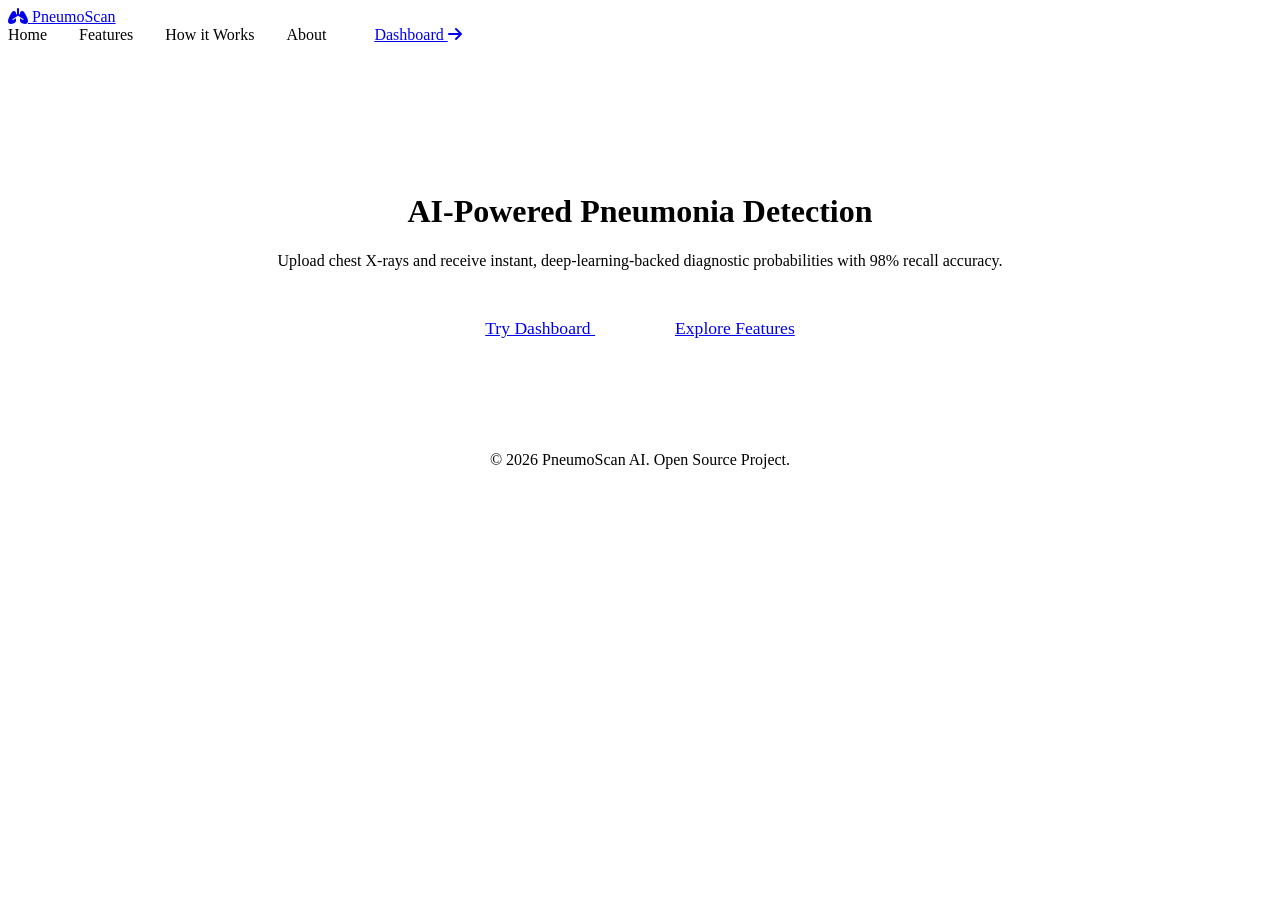
==== web_app/static/index.html @ 9e427e5d "Initial commit: PneumoScan AI - Complete Web Application and Model" ====
<!DOCTYPE html>
<html lang="en">
<head>
    <meta charset="UTF-8">
    <meta name="viewport" content="width=device-width, initial-scale=1.0">
    <title>Home | PneumoScan AI</title>
    <link rel="stylesheet" href="/static/css/style.css">
    <link rel="stylesheet" href="https://cdnjs.cloudflare.com/ajax/libs/font-awesome/6.4.0/css/all.min.css">
</head>
<body class="landing-body">
    
    <!-- Navigation -->
    <nav class="landing-nav">
        <a href="/" class="brand">
            <i class="fa-solid fa-lungs"></i>
            <span class="logo-text">PneumoScan</span>
        </a>
        <div style="display: flex; gap: 2rem; align-items: center;">
            <a href="/" style="color: var(--accent-primary); text-decoration: none;">Home</a>
            <a href="/features" style="color: var(--text-primary); text-decoration: none;">Features</a>
            <a href="/how-it-works" style="color: var(--text-primary); text-decoration: none;">How it Works</a>
            <a href="/about" style="color: var(--text-primary); text-decoration: none;">About</a>
            <a href="/dashboard" class="btn btn-primary" style="margin-left: 1rem;">
                Dashboard <i class="fa-solid fa-arrow-right"></i>
            </a>
        </div>
    </nav>

    <!-- Home Section -->
    <main style="padding: 8rem 2rem 4rem 2rem; max-width: 1000px; margin: 0 auto; flex: 1; display: flex; flex-direction: column; justify-content: center; text-align: center;">
        <h1 class="hero-title">AI-Powered Pneumonia Detection</h1>
        <p class="hero-subtitle" style="margin: 0 auto 3rem auto;">Upload chest X-rays and receive instant, deep-learning-backed diagnostic probabilities with 98% recall accuracy.</p>
        <div>
            <a href="/dashboard" class="btn btn-primary" style="padding: 1rem 2rem; font-size: 1.1rem;">
                Try Dashboard
            </a>
            <a href="/features" class="btn btn-outline" style="padding: 1rem 2rem; font-size: 1.1rem; margin-left: 1rem;">
                Explore Features
            </a>
        </div>
    </main>

    <footer style="text-align: center; padding: 2rem; border-top: 1px solid var(--border-light); color: var(--text-tertiary);">
        <p>&copy; 2026 PneumoScan AI. Open Source Project.</p>
    </footer>

</body>
</html>
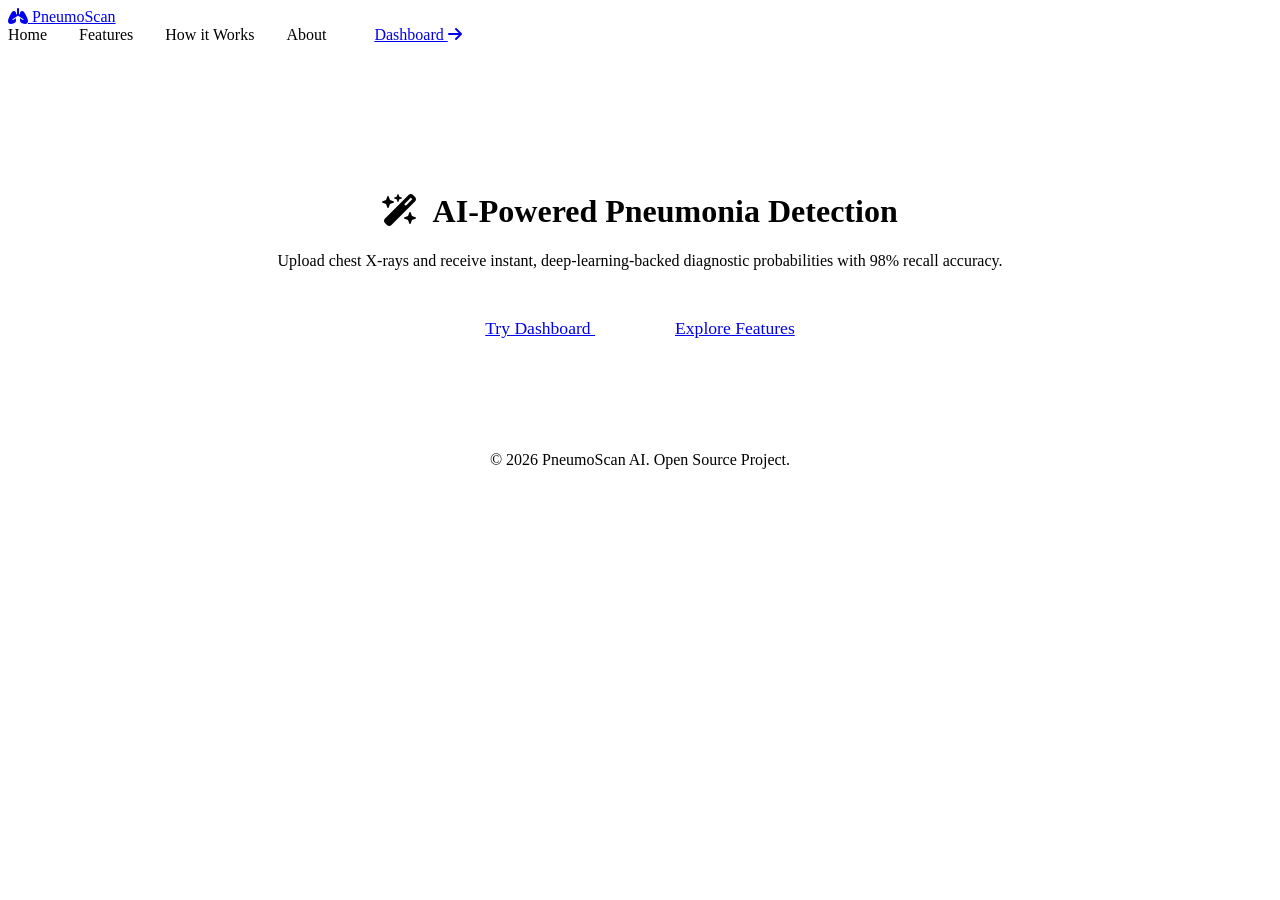
==== commit cbf1e3ad: "UI: Added themed FontAwesome icons to all page titles" ====
--- a/web_app/static/index.html
+++ b/web_app/static/index.html
@@ -28,7 +28,7 @@
 
     <!-- Home Section -->
     <main style="padding: 8rem 2rem 4rem 2rem; max-width: 1000px; margin: 0 auto; flex: 1; display: flex; flex-direction: column; justify-content: center; text-align: center;">
-        <h1 class="hero-title">AI-Powered Pneumonia Detection</h1>
+        <h1 class="hero-title"><i class="fa-solid fa-wand-magic-sparkles" style="color: var(--accent-primary); margin-right: 0.5rem;"></i> AI-Powered Pneumonia Detection</h1>
         <p class="hero-subtitle" style="margin: 0 auto 3rem auto;">Upload chest X-rays and receive instant, deep-learning-backed diagnostic probabilities with 98% recall accuracy.</p>
         <div>
             <a href="/dashboard" class="btn btn-primary" style="padding: 1rem 2rem; font-size: 1.1rem;">
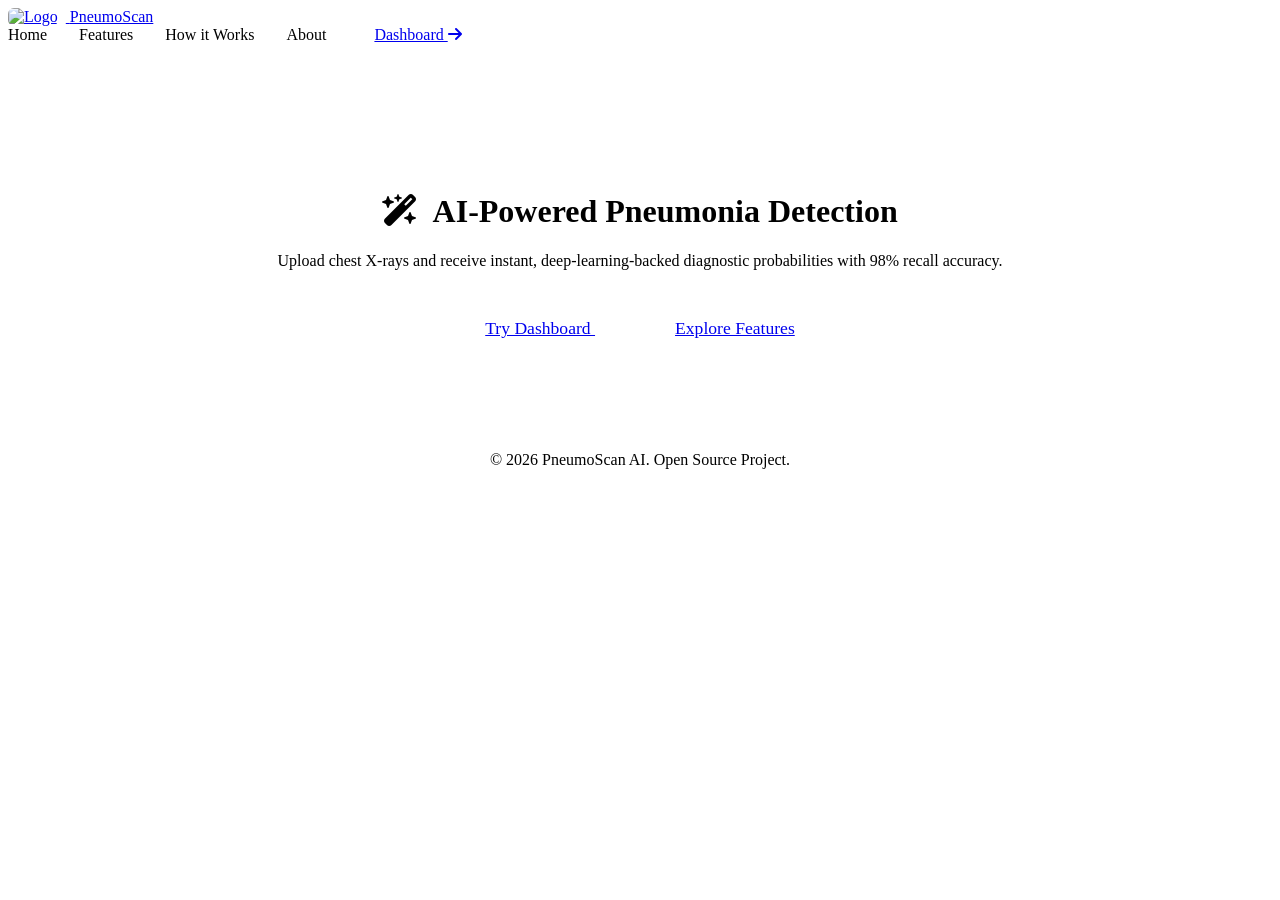
==== commit f2081a61: "UI: Integrated custom logo image into navigation brand across all pages" ====
--- a/web_app/static/index.html
+++ b/web_app/static/index.html
@@ -6,13 +6,14 @@
     <title>Home | PneumoScan AI</title>
     <link rel="stylesheet" href="/static/css/style.css">
     <link rel="stylesheet" href="https://cdnjs.cloudflare.com/ajax/libs/font-awesome/6.4.0/css/all.min.css">
+    <link rel="icon" type="image/png" href="/static/favicon.png">
 </head>
 <body class="landing-body">
     
     <!-- Navigation -->
     <nav class="landing-nav">
         <a href="/" class="brand">
-            <i class="fa-solid fa-lungs"></i>
+            <img src="/static/favicon.png" alt="Logo" style="height: 32px; width: 32px; margin-right: 0.5rem; border-radius: 6px;">
             <span class="logo-text">PneumoScan</span>
         </a>
         <div style="display: flex; gap: 2rem; align-items: center;">
